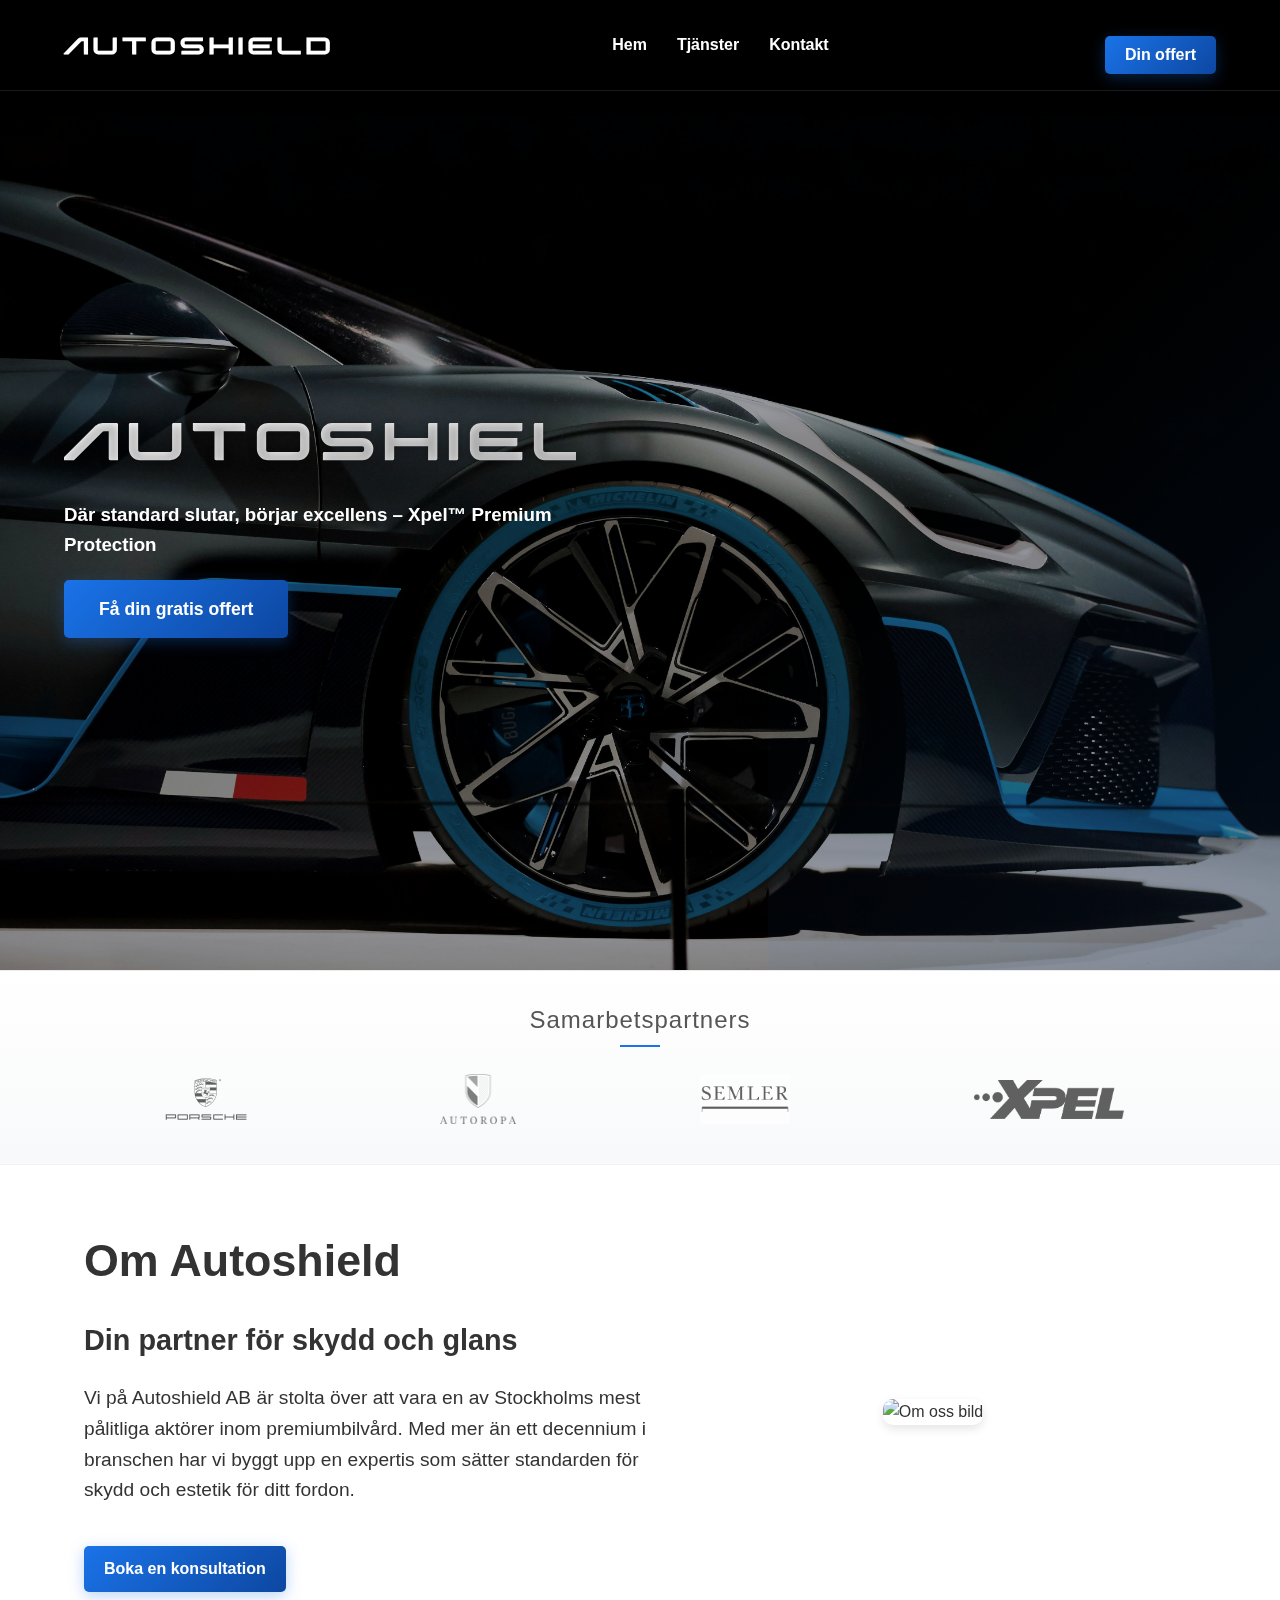
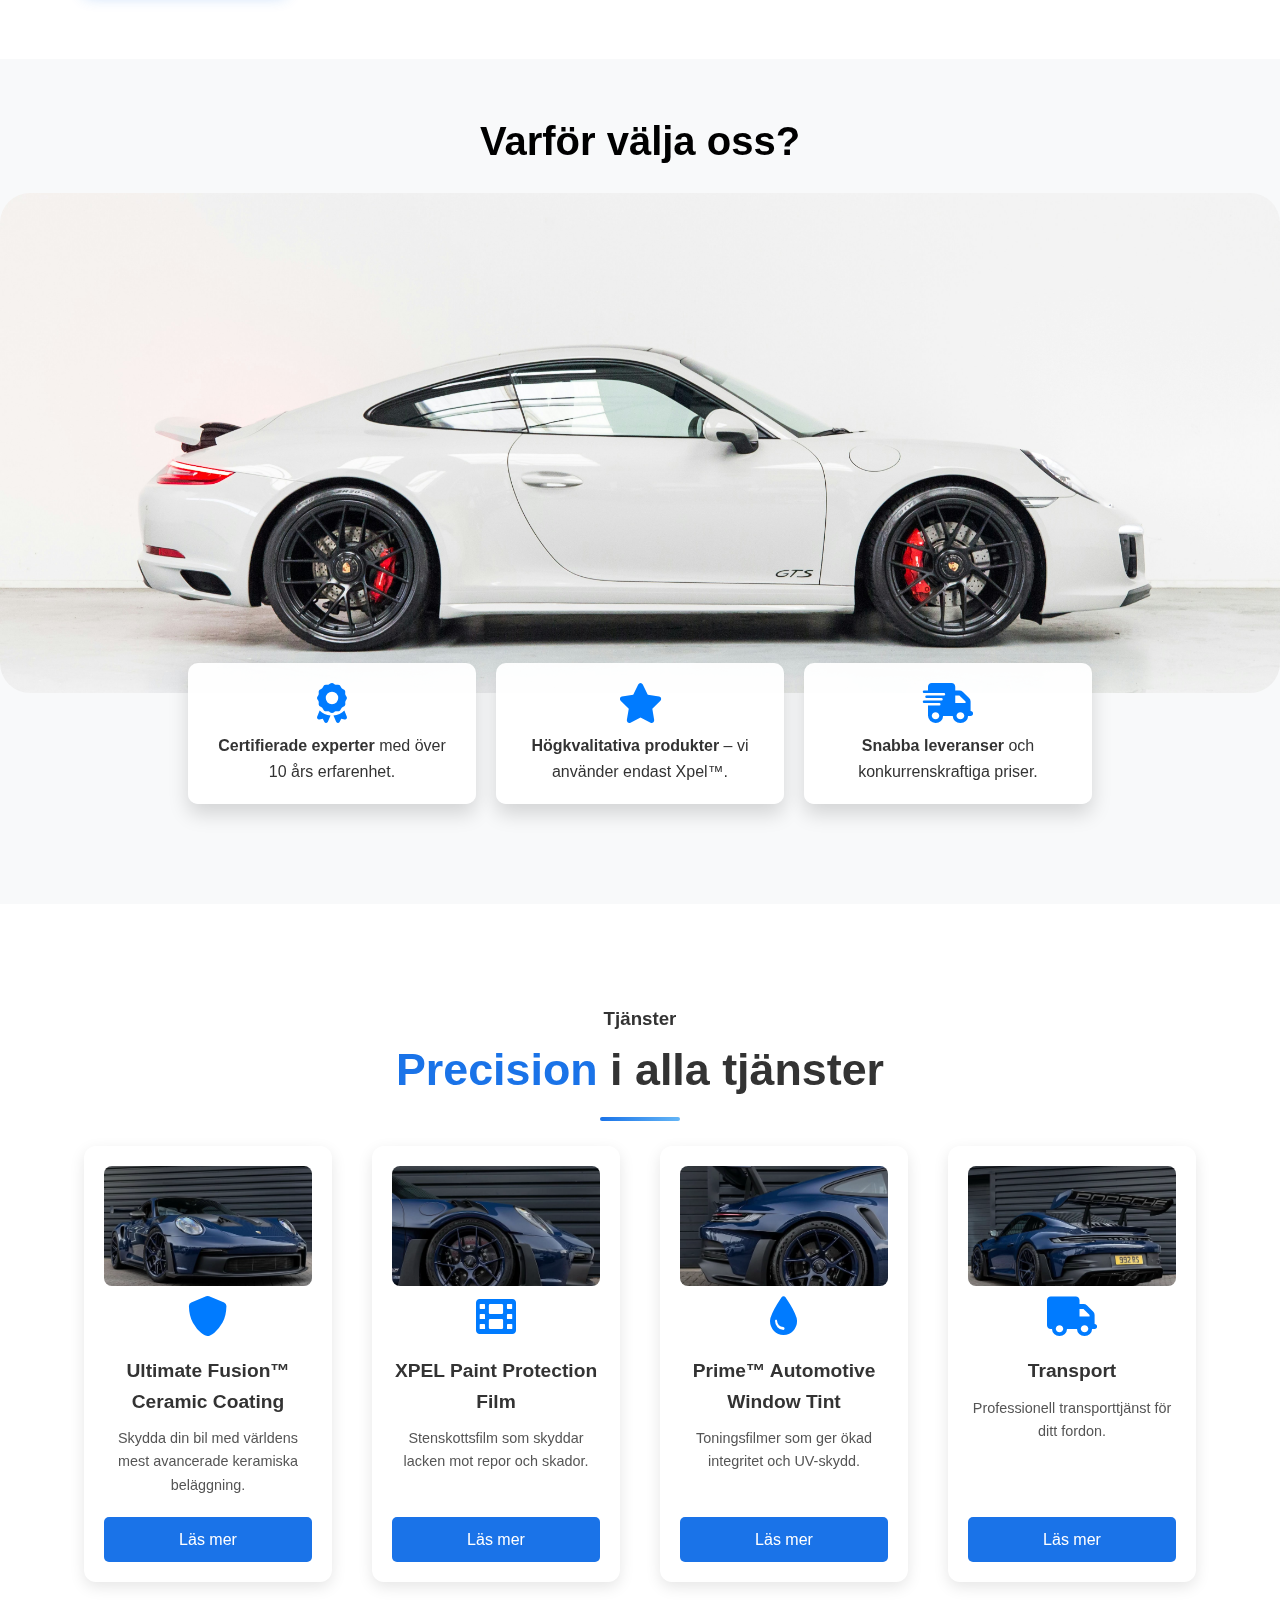
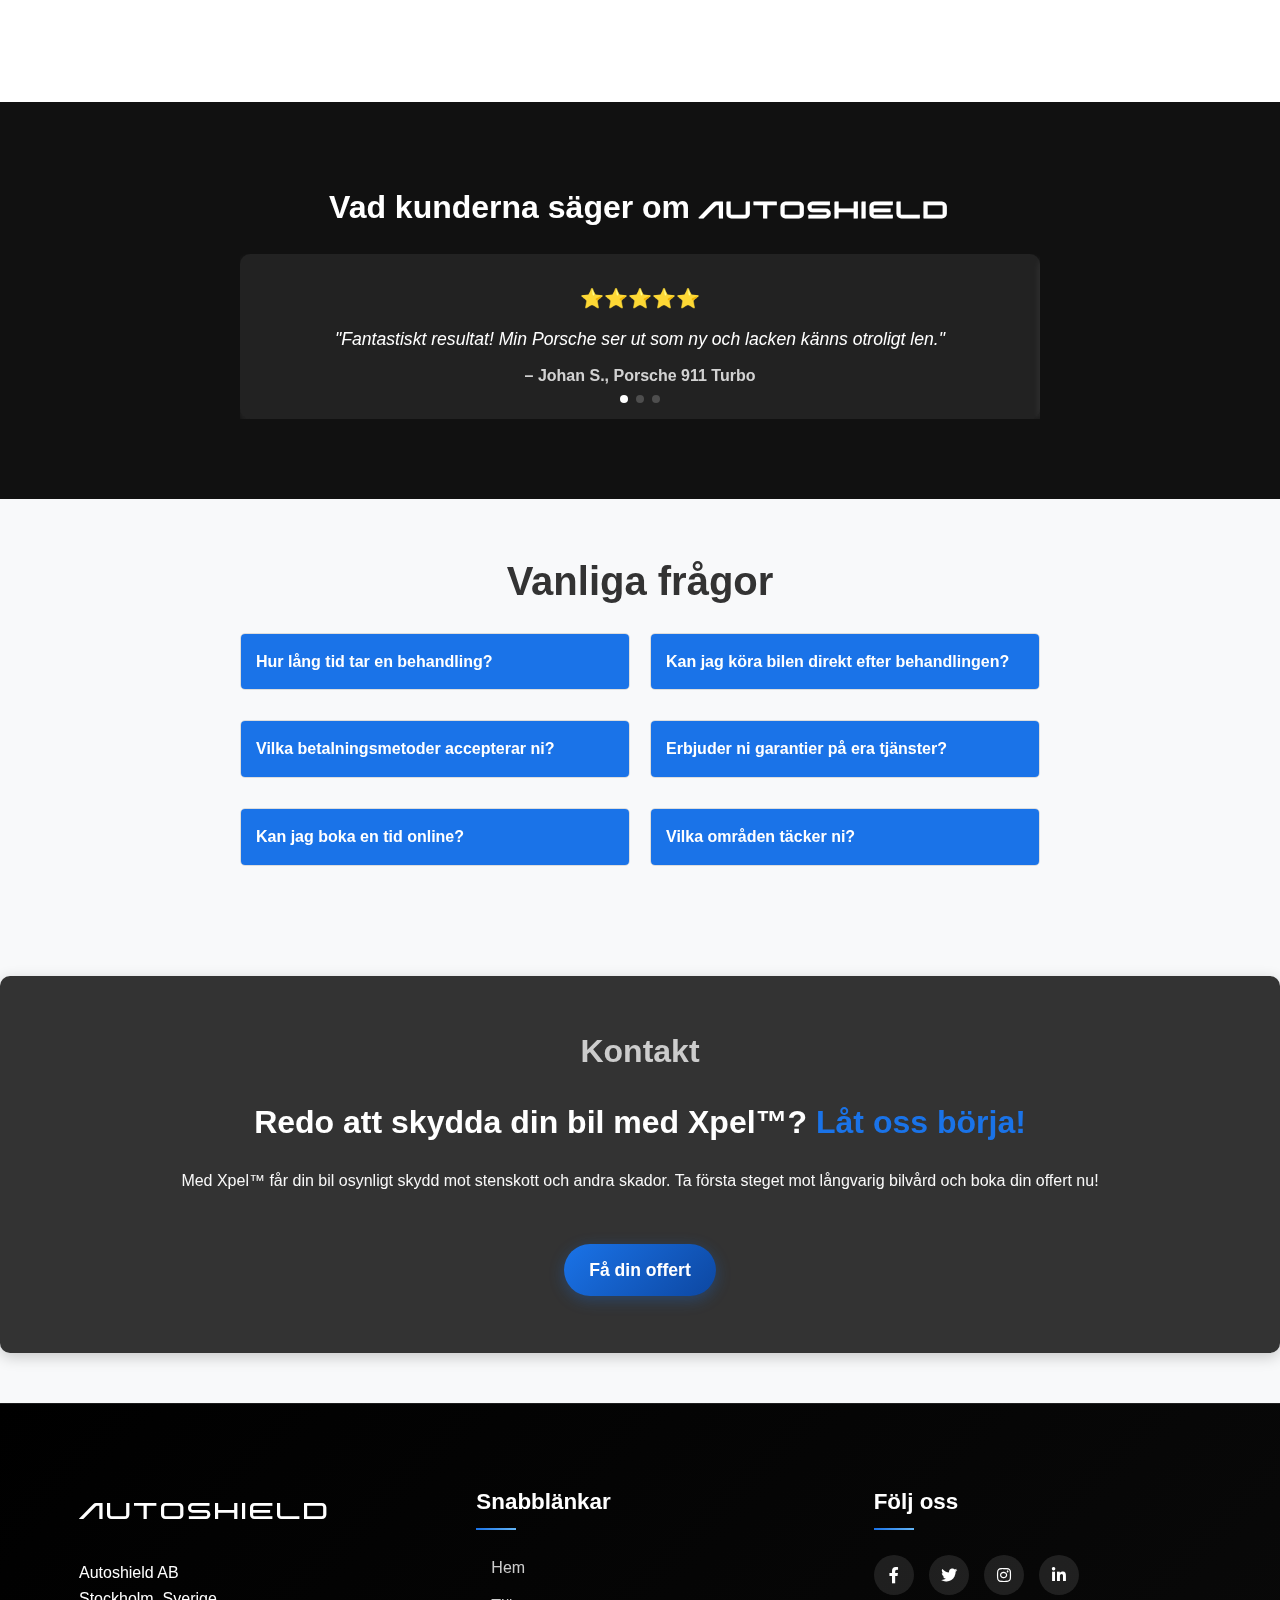
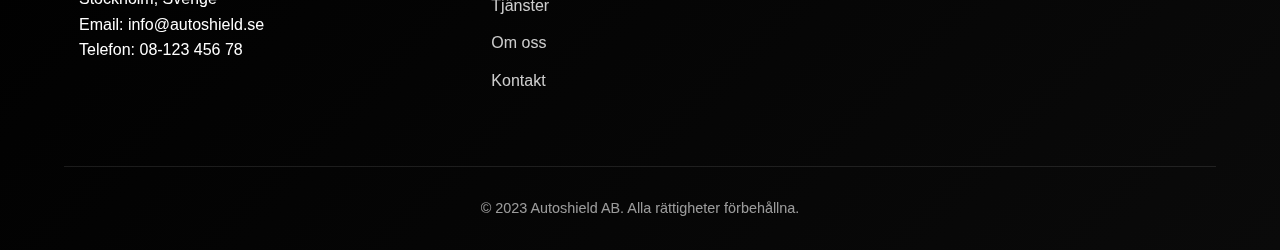
==== index.html @ a5b88185 "Initial commit" ====
<!DOCTYPE html>
<html lang="sv">
<head>
    <meta charset="UTF-8">
    <meta name="viewport" content="width=device-width, initial-scale=1.0">
    <meta name="description" content="Autoshield AB – Xpel™-experter på stenskottsfilm i Stockholm. Innovativa produkter som Ultimate Fusion™ Ceramic Coating och Prime™ Automotive Window Tint. Skydda din bil med högkvalitativ bilvård från Xpel™.">
    <meta name="author" content="Autoshield AB">
    <title>Autoshield AB</title>
    <!-- Swiper CSS -->
    <link rel="stylesheet" href="https://cdn.jsdelivr.net/npm/swiper@11/swiper-bundle.min.css" />
    <link rel="stylesheet" href="style.css">
    <!-- Länk till Font Awesome för ikoner -->
    <link rel="stylesheet" href="https://cdnjs.cloudflare.com/ajax/libs/font-awesome/6.0.0-beta3/css/all.min.css">
    <!-- Nebula font import -->
    <style>
        @font-face {
            font-family: 'Nebula';
            src: url('fonts/Nebula-Regular.otf') format('truetype');
            font-weight: normal;
            font-style: normal;
        }
    </style>
</head>
<body>
    <!-- Header Section -->
    <header class="navbar">
        <div class="logo-text">
            <a href="#hem">AUTOSHIELD</a>
        </div>
        <!-- Hamburgermeny för mobila enheter -->
        <button class="hamburger">
            <span></span>
            <span></span>
            <span></span>
        </button>
        <div class="nav-container">
            <nav>
                <ul class="nav-links">
                    <li><a href="#hem">Hem</a></li>
                    <li>
                        <a href="#tjänster">Tjänster</a>
                        <ul class="dropdown">
                            <li><a href="#ultimate-fusion-ceramic-coating">Ultimate Fusion™ Ceramic Coating</a></li>
                            <li><a href="#xpel-paint-protection-film">XPEL Paint Protection Film</a></li>
                            <li><a href="#prime-automotive-window-tint">Prime™ Automotive Window Tint</a></li>
                            <li><a href="#transport">Transport</a></li>
                        </ul>
                    </li>
                    <li><a href="#kontakt">Kontakt</a></li>
                </ul>
            </nav>
        </div>
        <button class="cta-button">Din offert</button>
    </header>

    <main>
        <!-- Hero Section -->
        <section class="hero">
            <div class="hero-image"></div>
            <div class="hero-content">
                <h1>Autoshield</h1>
                <h3>Där standard slutar, börjar excellens – Xpel™ Premium Protection</h3>
                <a href="#cta" class="cta-button">Få din gratis offert</a>
            </div>
        </section>

        <!-- Logo Clouds Section -->
        <section class="logo-clouds">
            <h2>Samarbetspartners</h2>
            <div class="logos">
                <img src="bilder/pngegg.png" alt="Porsche Logo"> <!-- Porsche -->
                <img src="bilder/autoropa logo.png" alt="Autoropa Logo"> <!-- Autropa -->
                <img src="bilder/semle logo.png" alt="Semler Logo"> <!-- Semler -->
                <img src="bilder/xpel logo.png" alt="Xpel Logo"> <!-- Xpel -->
            </div>
        </section>

        <!-- Om oss Section -->
        <section id="om-oss" class="om-oss">
            <div class="content">
                <div class="text-content">
                    <h2>Om Autoshield</h2>
                    <h3>Din partner för skydd och glans</h3>
                    <p>Vi på Autoshield AB är stolta över att vara en av Stockholms mest pålitliga aktörer inom premiumbilvård. Med mer än ett decennium i branschen har vi byggt upp en expertis som sätter standarden för skydd och estetik för ditt fordon.</p>
                    <a href="#kontakt" class="cta-button">Boka en konsultation</a>
                </div>
                <div class="image-container">
                    <img src="bilder/omoss.jpg" alt="Om oss bild">
                </div>
            </div>
        </section>

        <!-- Varför välja oss Section -->
        <section id="varfor-valja-oss" class="varfor-valja-oss">
            <h2 class="section-title">Varför välja oss?</h2>
            <div class="banner">
                <div class="overlay"></div>
            </div>
            <div class="container">
                <div class="points">
                    <div class="point">
                        <i class="fas fa-award icon"></i>
                        <p><strong>Certifierade experter</strong> med över 10 års erfarenhet.</p>
                    </div>
                    <div class="point">
                        <i class="fas fa-star icon"></i>
                        <p><strong>Högkvalitativa produkter</strong> – vi använder endast Xpel™.</p>
                    </div>
                    <div class="point">
                        <i class="fas fa-shipping-fast icon"></i>
                        <p><strong>Snabba leveranser</strong> och konkurrenskraftiga priser.</p>
                    </div>
                </div>
            </div>
        </section>

        <!-- Tjänster Section -->
        <section id="tjanster" class="tjanster">
            <h3>Tjänster</h3>
            <h2 class="sub-heading"><span class="highlight">Precision</span> i alla tjänster</h2>
            <div class="tjanster-lista">
                <div class="service-card">
                    <img src="bilder/temp_image_3289DC14-ABFC-4665-A4C3-50FC27CC9B88.png" alt="Ultimate Fusion™ Ceramic Coating">
                    <i class="fas fa-shield-alt icon"></i>
                    <h3>Ultimate Fusion™ Ceramic Coating</h3>
                    <p>Skydda din bil med världens mest avancerade keramiska beläggning.</p>
                    <a href="#ultimate-fusion-ceramic-coating" class="cta">Läs mer</a>
                </div>
                <div class="service-card">
                    <img src="bilder/temp_image_9DD9890C-88ED-44C5-862C-469DD4F8D971.png" alt="XPEL Paint Protection Film">
                    <i class="fas fa-film icon"></i>
                    <h3>XPEL Paint Protection Film</h3>
                    <p>Stenskottsfilm som skyddar lacken mot repor och skador.</p>
                    <a href="#xpel-paint-protection-film" class="cta">Läs mer</a>
                </div>
                <div class="service-card">
                    <img src="bilder/temp_image_B4A3C73F-FB43-4315-8AD0-09ED533A59F4.png" alt="Prime™ Automotive Window Tint">
                    <i class="fas fa-tint icon"></i>
                    <h3>Prime™ Automotive Window Tint</h3>
                    <p>Toningsfilmer som ger ökad integritet och UV-skydd.</p>
                    <a href="#prime-automotive-window-tint" class="cta">Läs mer</a>
                </div>
                <div class="service-card">
                    <img src="bilder/temp_image_EC6C0B1D-7AC0-4BB8-B234-410DA6336D8D.png" alt="Transport">
                    <i class="fas fa-truck icon"></i>
                    <h3>Transport</h3>
                    <p>Professionell transporttjänst för ditt fordon.</p>
                    <a href="#transport" class="cta">Läs mer</a>
                </div>
            </div>
        </section>

        <!-- Kundrecensioner Section -->
        <section id="kundrecensioner" class="kundrecensioner">
            <h2>Vad kunderna säger om <span class="nebula-font">AUTOSHIELD</span></h2>
            <div class="swiper mySwiper">
                <div class="swiper-wrapper">
                    <div class="swiper-slide">
                        <div class="testimonial">
                            <div class="stars">⭐⭐⭐⭐⭐</div>
                            <p class="quote">"Fantastiskt resultat! Min Porsche ser ut som ny och lacken känns otroligt len."</p>
                            <p class="customer">– Johan S., Porsche 911 Turbo</p>
                        </div>
                    </div>
                    <div class="swiper-slide">
                        <div class="testimonial">
                            <div class="stars">⭐⭐⭐⭐⭐</div>
                            <p class="quote">"Bästa skyddet jag testat! Stenskottsfilmen är helt osynlig och bilen håller sig ren längre."</p>
                            <p class="customer">– Lisa K., BMW M5</p>
                        </div>
                    </div>
                    <div class="swiper-slide">
                        <div class="testimonial">
                            <div class="stars">⭐⭐⭐⭐⭐</div>
                            <p class="quote">"Xpel™-lackskyddet är en game-changer. Rekommenderas starkt!"</p>
                            <p class="customer">– Anders B., Tesla Model S</p>
                        </div>
                    </div>
                </div>
                <div class="swiper-pagination"></div>
            </div>
        </section>

        <!-- FAQ Section -->
        <section id="faq" class="faq">
            <h2>Vanliga frågor</h2>
            <div class="faq-lista">
                <div class="faq-item">
                    <h3 class="faq-question">Hur lång tid tar en behandling?</h3>
                    <p class="faq-answer">Det beror på tjänsten, men de flesta behandlingar tar mellan 2 och 6 timmar.</p>
                </div>
                <div class="faq-item">
                    <h3 class="faq-question">Kan jag köra bilen direkt efter behandlingen?</h3>
                    <p class="faq-answer">Ja, din bil är redo att köras direkt efter behandlingen.</p>
                </div>
                <div class="faq-item">
                    <h3 class="faq-question">Vilka betalningsmetoder accepterar ni?</h3>
                    <p class="faq-answer">Vi accepterar kontanter, kreditkort och Swish.</p>
                </div>
                <div class="faq-item">
                    <h3 class="faq-question">Erbjuder ni garantier på era tjänster?</h3>
                    <p class="faq-answer">Ja, vi erbjuder garantier på alla våra tjänster. Kontakta oss för mer information.</p>
                </div>
                <div class="faq-item">
                    <h3 class="faq-question">Kan jag boka en tid online?</h3>
                    <p class="faq-answer">Ja, du kan boka en tid online via vår hemsida eller kontakta oss direkt.</p>
                </div>
                <div class="faq-item">
                    <h3 class="faq-question">Vilka områden täcker ni?</h3>
                    <p class="faq-answer">Vi täcker hela Stockholmsområdet och närliggande regioner.</p>
                </div>
            </div>
        </section>

        <!-- Kontakt Section -->
        <section id="kontakt" class="kontakt">
            <h3>Kontakt</h3>
            <h2 class="sub-heading">Redo att skydda din bil med Xpel™? <span class="highlight">Låt oss börja!</span></h2>
            <p>Med Xpel™ får din bil osynligt skydd mot stenskott och andra skador. Ta första steget mot långvarig bilvård och boka din offert nu!</p>
            <a href="#kontakt" class="cta-button">Få din offert</a>
        </section>

        <!-- Footer Section -->
        <footer>
            <div class="footer-content">
                <div class="footer-col">
                    <div class="footer-logo">
                        <a href="#">Autoshield</a>
                    </div>
                    <p>Autoshield AB</p>
                    <p>Stockholm, Sverige</p>
                    <p>Email: info@autoshield.se</p>
                    <p>Telefon: 08-123 456 78</p>
                </div>
                <div class="footer-col">
                    <h3>Snabblänkar</h3>
                    <ul class="footer-links">
                        <li><a href="#">Hem</a></li>
                        <li><a href="#">Tjänster</a></li>
                        <li><a href="#">Om oss</a></li>
                        <li><a href="#">Kontakt</a></li>
                    </ul>
                </div>
                <div class="footer-col">
                    <h3>Följ oss</h3>
                    <div class="social-links">
                        <a href="#"><i class="fab fa-facebook-f"></i></a>
                        <a href="#"><i class="fab fa-twitter"></i></a>
                        <a href="#"><i class="fab fa-instagram"></i></a>
                        <a href="#"><i class="fab fa-linkedin-in"></i></a>
                    </div>
                </div>
            </div>
            <div class="copyright">
                <p>&copy; 2023 Autoshield AB. Alla rättigheter förbehållna.</p>
            </div>
        </footer>
    </main>

    <script src="script.js"></script>
    <!-- Swiper JS -->
    <script src="https://cdn.jsdelivr.net/npm/swiper@11/swiper-bundle.min.js"></script>
</body>
</html>
---- style.css ----
/* Grundläggande CSS-reset */
* {
    margin: 0;
    padding: 0;
    box-sizing: border-box;
    font-family: 'Segoe UI', Tahoma, Geneva, Verdana, sans-serif;
}

/* Nebula font definition */
@font-face {
    font-family: 'Nebula';
    src: url('Fonts/Nebula-Regular.otf') format('truetype');
    font-weight: normal;
    font-style: normal;
}

body {
    line-height: 1.6;
    color: #333;
    background-color: #f8f9fa;
    overflow-x: hidden;
}

/* Subtil bakgrundstextur för hela sidan */
body:before {
    content: '';
    position: fixed;
    top: 0;
    left: 0;
    width: 100%;
    height: 100%;
    background-image: url('data:image/svg+xml,%3Csvg width="20" height="20" xmlns="http://www.w3.org/2000/svg"%3E%3Cpath d="M0 0h20v20H0z" fill="%23f8f9fa"/%3E%3Cpath d="M0 0h1v1H0z" fill="%23eaeaea"/%3E%3C/svg%3E');
    opacity: 0.3;
    pointer-events: none;
    z-index: -1;
}

/* Header/Navbar - Updated to black with white text */
.navbar {
    display: flex;
    justify-content: space-between;
    align-items: center;
    padding: 1rem 5%;
    background-color: #000000;
    box-shadow: 0 4px 20px rgba(0, 0, 0, 0.2);
    position: fixed;
    width: 100%;
    top: 0;
    z-index: 1000;
    backdrop-filter: blur(10px);
    -webkit-backdrop-filter: blur(10px);
    border-bottom: 1px solid rgba(255, 255, 255, 0.1);
}

/* Logo text style */
.logo-text {
    transition: transform 0.3s ease;
}

.logo-text:hover {
    transform: scale(1.05);
}

.logo-text a {
    font-family: 'Nebula', sans-serif;
    font-size: 2rem;
    text-decoration: none;
    color: #ffffff;
    letter-spacing: 2px;
    font-weight: bold;
}

.nav-container {
    display: flex;
    justify-content: center;
    flex-grow: 1;
}

.nav-links {
    display: flex;
    list-style: none;
}

.nav-links li {
    position: relative;
    margin: 0 15px;
}

.nav-links a {
    text-decoration: none;
    color: #ffffff;
    font-size: 1rem;
    font-weight: 600;
    transition: all 0.3s ease;
    padding: 8px 0;
    position: relative;
}

.nav-links a:before {
    content: '';
    position: absolute;
    bottom: 0;
    left: 0;
    width: 0;
    height: 2px;
    background-color: #1a73e8;
    transition: width 0.3s ease;
}

.nav-links a:hover {
    color: #1a73e8;
}

.nav-links a:hover:before {
    width: 100%;
}

.dropdown {
    position: absolute;
    background-color: #000000;
    box-shadow: 0 8px 25px rgba(0, 0, 0, 0.3);
    width: 250px;
    display: none;
    z-index: 1;
    border-radius: 8px;
    overflow: hidden;
    transform: translateX(-50%); /* Lägg till denna rad för att centrera */
    left: 50%; /* Lägg till denna rad för att centrera */
    opacity: 0;
    transition: transform 0.3s ease, opacity 0.3s ease;
}

.nav-links li:hover .dropdown {
    display: block;
    transform: translateX(-50%) translateY(0); /* Justera transform för att inkludera translateX */
    opacity: 1;
}

.dropdown li {
    margin: 0;
    padding: 10px 15px;
    border-bottom: 1px solid #333;
    transition: background-color 0.3s ease;
}

.dropdown li:hover {
    background-color: #111;
}

.dropdown li:last-child {
    border-bottom: none;
}

.cta-button {
    background: linear-gradient(135deg, #1a73e8, #0d47a1);
    color: #fff;
    border: none;
    padding: 12px 25px;
    border-radius: 50px;
    font-weight: 600;
    cursor: pointer;
    transition: all 0.3s ease;
    box-shadow: 0 4px 15px rgba(26, 115, 232, 0.3);
    position: relative;
    overflow: hidden;
}

.cta-button:before {
    content: '';
    position: absolute;
    top: 0;
    left: -100%;
    width: 100%;
    height: 100%;
    background: linear-gradient(90deg, transparent, rgba(255, 255, 255, 0.3), transparent);
    transition: left 0.7s ease;
}

.cta-button:hover {
    box-shadow: 0 6px 20px rgba(26, 115, 232, 0.4);
    transform: translateY(-2px);
}

.cta-button:hover:before {
    left: 100%;
}

.hamburger {
    display: none;
    background: none;
    border: none;
    cursor: pointer;
}

.hamburger span {
    display: block;
    width: 25px;
    height: 3px;
    background-color: #ffffff;
    margin: 5px 0;
    transition: all 0.3s ease;
}

/* Hero Section - Updated with Nebula font */
.hero {
    position: relative;
    height: 100vh;
    width: 100%;
    display: flex;
    align-items: center;
    margin-top: 70px; /* Kompensera för den fasta navbaren */
    overflow: hidden;
}

.hero-image {
    position: absolute;
    top: 0;
    left: 0;
    width: 100%;
    height: 100%;
    background-image: url('bilder/hero.jpg'); /* Ersätt med din faktiska bild */
    background-size: cover;
    background-position: center;
    filter: brightness(0.6); /* Gör bilden mörkare */
    z-index: -1;
    animation: zoomEffect 20s infinite alternate;
}

@keyframes zoomEffect {
    0% {
        transform: scale(1);
    }
    100% {
        transform: scale(1.05);
    }
}

/* Stiliserade geometriska former som overlay på hero */
.hero:after {
    content: '';
    position: absolute;
    top: 0;
    right: 0;
    width: 40%;
    height: 100%;
    background: linear-gradient(135deg, transparent 40%, rgba(26, 115, 232, 0.1) 100%);
    z-index: -1;
}

.hero-content {
    width: 50%;
    padding: 0 5%;
    color: #fff;
    animation: fadeInLeft 1s ease-out;
}

@keyframes fadeInLeft {
    from {
        opacity: 0;
        transform: translateX(-50px);
    }
    to {
        opacity: 1;
        transform: translateX(0);
    }
}

.hero-content h1 {
    font-family: 'Nebula', sans-serif;
    font-size: 4.5rem;
    margin-bottom: 20px;
    font-weight: 700;
    text-shadow: 0 2px 10px rgba(0, 0, 0, 0.3);
    line-height: 1.2;
    background: linear-gradient(135deg, #fff, #e0e0e0);
    -webkit-background-clip: text;
    background-clip: text;
    background-clip: text;
    -webkit-text-fill-color: transparent;
    letter-spacing: 3px;
}

.hero-content p {
    font-size: 1.3rem;
    margin-bottom: 30px;
    text-shadow: 0 2px 10px rgba(0, 0, 0, 0.3);
    max-width: 600px;
}

.hero-content .cta-button {
    padding: 15px 35px;
    font-size: 1.1rem;
    animation: pulse 2s infinite;
}

@keyframes pulse {
    0% {
        box-shadow: 0 0 0 0 rgba(26, 115, 232, 0.7);
    }
    70% {
        box-shadow: 0 0 0 10px rgba(26, 115, 232, 0);
    }
    100% {
        box-shadow: 0 0 0 0 rgba(26, 115, 232, 0);
    }
}

/* Logo Clouds Section */
.logo-clouds {
    padding: 30px 5%;
    background: linear-gradient(180deg, #fff, #f8f9fa);
    text-align: center;
    position: relative;
    border-top: 1px solid rgba(0, 0, 0, 0.05);
    border-bottom: 1px solid rgba(0, 0, 0, 0.05);
}

.logo-clouds h2 {
    font-size: 1.5rem;
    margin-bottom: 25px;
    color: #555;
    font-weight: 500;
    letter-spacing: 1px;
    position: relative;
    display: inline-block;
}

.logo-clouds h2:after {
    content: '';
    position: absolute;
    bottom: -8px;
    left: 50%;
    transform: translateX(-50%);
    width: 40px;
    height: 2px;
    background-color: #1a73e8;
}

.logos {
    display: flex;
    justify-content: space-around;
    align-items: center;
    flex-wrap: wrap;
    max-width: 1200px;
    margin: 0 auto;
}

.logos img {
    height: 50px;
    width: auto;
    max-width: 150px; /* Prevents logos from being too wide */
    object-fit: contain; /* Ensures the logo maintains its aspect ratio */
    margin: 10px 20px;
    filter: grayscale(100%) contrast(0.8) brightness(1.2);
    transition: all 0.5s ease;
    opacity: 0.7;
}

.logos img:hover {
    filter: grayscale(0%) contrast(1) brightness(1);
    transform: scale(1.1);
    opacity: 1;
}

/* Om Oss Section */
.om-oss {
    display: flex;
    justify-content: center;
    align-items: center;
    padding: 60px 5%;
    background-color: #ffffff;
    position: relative;
    overflow: hidden;
}

.om-oss .content {
    display: flex;
    justify-content: space-between;
    align-items: center;
    max-width: 1200px;
    width: 100%;
    flex-wrap: wrap; /* Lägg till flex-wrap för att hantera mindre skärmar */
}

.om-oss .text-content {
    flex: 1;
    padding-left: 20px; /* Ändra från padding-right till padding-left */
    min-width: 300px; /* Lägg till min-width för att hantera mindre skärmar */
}

.om-oss .text-content h2 {
    font-size: 2.8rem;
    margin-bottom: 20px;
}

.om-oss .text-content h3 {
    font-size: 1.8rem;
    margin-bottom: 20px;
}

.om-oss .text-content p {
    font-size: 1.2rem;
    line-height: 1.6;
    margin-bottom: 20px;
}

.om-oss .image-container {
    flex: 1;
    display: flex;
    justify-content: center;
    align-items: center;
    min-width: 300px; /* Lägg till min-width för att hantera mindre skärmar */
}

.om-oss .image-container img {
    max-width: 100%;
    border-radius: 10px;
    box-shadow: 0 4px 10px rgba(0, 0, 0, 0.1);
}

/* Responsiv design för mindre skärmar */
@media (max-width: 768px) {
    .om-oss .content {
        flex-direction: column;
        text-align: center;
    }

    .om-oss .text-content {
        padding-left: 0; /* Ändra från padding-right till padding-left */
        margin-bottom: 20px;
    }

    .om-oss .image-container {
        margin-bottom: 10px;
    }
}

.varfor-valja-oss {
    text-align: center;
    padding: 50px 0;
}

.section-title {
    font-size: 2.5rem;
    color: #000000; /* Ändra färgen här till önskad färg */
    margin-bottom: 20px;
}

.banner {
    position: relative;
    width: 100%;
    height: 500px;
    background: url('bilder/varför.jpg') no-repeat center;
    background-size: cover; /* Ändra från cover till contain för att anpassa bilden efter containern */
    display: flex;
    align-items: center;
    justify-content: center;
    text-align: center;
    border-radius: 30px; /* Lägg till denna rad för att ge rundade kanter */
    overflow: hidden; /* Se till att innehållet inte överstiger de rundade kanterna */
}

.overlay {
    position: absolute;
    top: 0;
    left: 0;
    width: 100%;
    height: 100%;
    background: rgba(0, 0, 0, 0.0);
    border-radius: 40px; /* Lägg till denna rad för att matcha de rundade kanterna */
}
.banner h2 {
    color: #1a73e8; /* Ändra färgen här till önskad färg */
    font-size: 2rem;
    font-weight: bold;
    position: relative;
    z-index: 2;
}

.container {
    max-width: 1000px;
    margin: auto;
    padding: 50px 20px;
    position: relative;
}

.points {
    display: flex;
    justify-content: center;
    gap: 20px;
    position: relative;
    margin-top: -80px; /* Lyft upp rutorna över bilden */
    z-index: 3; /* Sätt rutorna ovanför bakgrunden */
}

.point {
    background: rgba(255, 255, 255, 0.95);
    padding: 20px;
    width: 30%;
    border-radius: 10px;
    box-shadow: 0 10px 20px rgba(0, 0, 0, 0.15);
    text-align: center;
    transition: transform 0.3s ease-in-out;
}

.point:hover {
    transform: translateY(-5px);
}

.icon {
    font-size: 40px;
    color: #007bff;
    margin-bottom: 10px;
}

@media (max-width: 768px) {
    .points {
        flex-direction: column;
        align-items: center;
        margin-top: -50px; /* Anpassa för mindre skärmar */
    }
    .point {
        width: 80%;
    }
}
/* CTA-knapp */
.cta-button {
    display: inline-block;
    padding: 10px 20px;
    background-color: #1a73e8;
    color: #fff;
    text-decoration: none;
    border-radius: 5px;
    transition: background-color 0.3s ease;
    font-size: 1rem;
    margin-top: 20px; /* Lägg till marginal för att separera knappen från texten */
}

.cta-button:hover {
    background-color: #155ab6;
}

/* Tjänster Section */
.tjanster {
    padding: 100px 5%;
    background-color: #fff;
    text-align: center;
    position: relative;
    overflow: hidden;
}

.tjanster h2 {
    font-size: 2.8rem;
    margin-bottom: 20px;
    position: relative;
    display: inline-block;
    z-index: 1;
}

.tjanster h2:after {
    content: '';
    position: absolute;
    bottom: -15px;
    left: 50%;
    transform: translateX(-50%);
    width: 80px;
    height: 4px;
    background: linear-gradient(90deg, #1a73e8, #64b5f6);
    border-radius: 2px;
}

.sub-heading {
    font-size: 2rem;
    margin-bottom: 40px;
    color: #333;
}

.sub-heading .highlight {
    color: #1a73e8; /* Använd samma blå färg som redan används på sidan */
}

.tjanster-lista {
    display: flex;
    justify-content: space-around;
    flex-wrap: wrap;
    max-width: 1200px;
    margin: 0 auto;
    position: relative;
    z-index: 1;
}

.service-card {
    background: white;
    padding: 20px;
    border-radius: 12px;
    box-shadow: 0 5px 15px rgba(0, 0, 0, 0.1);
    text-align: center;
    transition: all 0.3s ease-in-out;
    position: relative;
    overflow: hidden;
    cursor: pointer;
    flex: 1 1 calc(25% - 40px); /* Justera bredden för att få plats med fyra kort */
    margin: 20px;
    display: flex;
    flex-direction: column;
    justify-content: space-between;
}

.service-card:hover {
    transform: translateY(-5px);
    box-shadow: 0 10px 20px rgba(0, 0, 0, 0.2);
}

.service-card img {
    width: 100%;
    height: 120px;
    object-fit: cover;
    border-radius: 8px;
    margin-bottom: 10px;
}

.service-card .icon {
    font-size: 40px;
    color: #007bff;
    transition: transform 0.3s;
    margin-bottom: 10px;
}

.service-card:hover .icon {
    transform: scale(1.1);
}

.service-card h3 {
    font-size: 1.2rem;
    font-weight: bold;
    margin: 10px 0;
}

.service-card p {
    color: #555;
    font-size: 0.9rem;
    margin-bottom: 20px;
}

.service-card .cta {
    display: inline-block;
    padding: 10px 20px;
    background-color: #1a73e8;
    color: #fff;
    text-decoration: none;
    border-radius: 5px;
    transition: background-color 0.3s ease;
    font-size: 1rem;
    margin-top: auto; /* Lägg till auto för att trycka knappen till botten */
}

.service-card .cta:hover {
    background-color: #155ab6;
}

/* Responsiv design för mindre skärmar */
@media (max-width: 768px) {
    .tjanster-lista {
        flex-direction: column;
        align-items: center;
    }

    .service-card {
        flex: 1 1 100%;
        max-width: 80%;
    }
}

/* Kundrecensioner */
.kundrecensioner {
    background: #111;
    padding: 80px 20px;
    text-align: center;
    color: white;
}

.kundrecensioner .nebula-font {
    font-family: 'Nebula', sans-serif;
    font-size: 2rem;
    color: #ffffff;
}

.kundrecensioner h2 {
    font-size: 2rem;
    margin-bottom: 20px;
}

.swiper {
    width: 90%;
    max-width: 800px;
    margin: auto;
    position: relative;
}

.testimonial {
    background: #222;
    padding: 30px;
    border-radius: 10px;
    box-shadow: 0 4px 8px rgba(255, 255, 255, 0.1);
}

.stars {
    color: #FFD700;
    font-size: 1.2rem;
    margin-bottom: 10px;
}

.quote {
    font-style: italic;
    font-size: 1.1rem;
    margin-bottom: 10px;
}

.customer {
    font-weight: bold;
    font-size: 1rem;
    opacity: 0.8;
}

.swiper-pagination-bullet {
    background: white !important;
}

/* FAQ-sektion */
.faq {
    padding: 50px 20px;
    background-color: #f8f9fa;
    text-align: center;
}

.faq h2 {
    font-size: 2.5rem;
    margin-bottom: 20px;
    color: #333;
}

.faq-lista {
    max-width: 800px;
    margin: 0 auto;
    text-align: left;
    display: flex;
    flex-wrap: wrap;
    gap: 20px;
}

.faq-item {
    background-color: #fff;
    border: 1px solid #ddd;
    border-radius: 5px;
    margin-bottom: 10px;
    overflow: hidden;
    transition: max-height 0.3s ease;
    flex: 1 1 calc(50% - 20px); /* Två kolumner med gap */
    box-sizing: border-box;
}

.faq-question {
    padding: 15px;
    font-size: 1.0rem;
    font-weight: bold;
    cursor: pointer;
    background-color: #1a73e8;
    color: #fff;
    margin: 0;
    white-space: normal; /* Tillåt radbrytning */
    overflow: hidden; /* Förhindra överflöd */
    text-overflow: ellipsis; /* Lägg till ellipsis om texten är för lång */
    transition: background-color 0.3s ease, box-shadow 0.3s ease; /* Lägg till transition för hovereffekter */
}

.faq-question:hover {
    background-color: #155ab6; /* Ändra bakgrundsfärg vid hover */
    box-shadow: 0 4px 8px rgba(0, 0, 0, 0.2); /* Lägg till skugga vid hover */
}

.faq-answer {
    padding: 15px;
    font-size: 1rem;
    display: none;
    background-color: #f8f9fa;
    color: #333;
    font-weight: bold; /* Gör texten fetstil */
}

.faq-item.active .faq-answer {
    display: block;
}

/* Responsiv design för mindre skärmar */
@media (max-width: 768px) {
    .faq-lista {
        flex-direction: column;
    }

    .faq-item {
        flex: 1 1 100%;
    }
}
/* Kontaktformulär */
.kontakt {
    padding: 50px 10px;
    text-align: center;
    background-color: #333; /* Mörkgrå bakgrundsfärg */
    color: white;
    border-radius: 10px; /* Rundade hörn */
    box-shadow: 0 4px 15px rgba(0, 0, 0, 0.2); /* Lätt skugga */
    max-width: 1500px;
    margin: 50px auto; /* Centrerar sektionen och lägger till marginal */
}

.kontakt h3 {
    font-size: 2rem;
    margin-bottom: 20px;
    color: #ccc; /* Ljusare grå färg för texten */
}

.kontakt .sub-heading {
    font-size: 2.0rem; /* Stor textstorlek för h1 */
    margin-bottom: 20px;
    color: white; /* Vit text */
    white-space: nowrap;
    overflow: hidden; /* Förhindra överflöd */
    text-overflow: ellipsis; /* Lägg till ellipsis om texten är för lång */ 
}

.kontakt .sub-heading .highlight {
    color: #1a73e8; /* Använd samma blå färg som redan används på sidan */
}

.kontakt p {
    font-size: 1rem;
    margin-bottom: 30px;
    color: #f8f8f8; /* Ljusare grå färg för texten */
}

.kontakt .cta-button {
    background: linear-gradient(135deg, #1a73e8, #0d47a1);
    color: #fff;
    border: none;
    padding: 12px 25px;
    border-radius: 50px;
    font-weight: 600;
    cursor: pointer;
    transition: all 0.3s ease;
    box-shadow: 0 4px 15px rgba(26, 115, 232, 0.3);
    position: relative;
    overflow: hidden;
    font-size: 1.1rem; /* Samma storlek som i hero-sektionen */
    text-decoration: none; /* Ta bort understrykning */
}

.kontakt .cta-button:before {
    content: '';
    position: absolute;
    top: 0;
    left: -100%;
    width: 100%;
    height: 100%;
    background: linear-gradient(90deg, transparent, rgba(255, 255, 255, 0.3), transparent);
    transition: left 0.7s ease;
}

.kontakt .cta-button:hover {
    box-shadow: 0 6px 20px rgba(26, 115, 232, 0.4);
    transform: translateY(-2px);
}

.kontakt .cta-button:hover:before {
    left: 100%;
}
/* Footer */
footer {
    background: linear-gradient(135deg, #000000, #0a0a0a);
    color: #ffffff;
    padding: 80px 5% 30px;
    position: relative;
    overflow: hidden;
    border-top: 1px solid rgba(255, 255, 255, 0.1);
}

footer:before {
    content: '';
    position: absolute;
    top: 0;
    left: 0;
    width: 100%;
    height: 100%;
    background-image: url('data:image/svg+xml,%3Csvg width="20" height="20" xmlns="http://www.w3.org/2000/svg"%3E%3Cpath d="M0 0h20v20H0z" fill="none"/%3E%3Cpath d="M10 10h1v1h-1z" fill="rgba(255, 255, 255, 0.03)"/%3E%3C/svg%3E');
    opacity: 0.15;
    z-index: 0;
}

.footer-content {
    display: flex;
    justify-content: space-between;
    flex-wrap: wrap;
    gap: 40px;
    max-width: 1200px;
    margin: 0 auto;
    position: relative;
    z-index: 1;
}

.footer-col {
    flex: 1;
    min-width: 250px;
    padding: 0 15px;
}

.footer-logo {
    margin-bottom: 25px;
}

.footer-logo a {
    font-family: 'Nebula', sans-serif;
    font-size: 2rem;
    color: #ffffff;
    text-decoration: none;
    transition: transform 0.3s ease;
    display: inline-block;
}

.footer-logo a:hover {
    transform: scale(1.05);
}

.footer-col h3 {
    font-size: 1.4rem;
    margin-bottom: 25px;
    padding-bottom: 10px;
    position: relative;
}

.footer-col h3:after {
    content: '';
    position: absolute;
    bottom: 0;
    left: 0;
    width: 40px;
    height: 2px;
    background: linear-gradient(90deg, #1a73e8, #64b5f6);
}

.footer-links {
    list-style: none;
}

.footer-links li {
    margin-bottom: 12px;
}

.footer-links a {
    color: rgba(255, 255, 255, 0.8);
    text-decoration: none;
    font-size: 1rem;
    transition: all 0.3s ease;
    position: relative;
    padding-left: 15px;
}

.footer-links a:before {
    content: '»';
    position: absolute;
    left: 0;
    top: 50%;
    transform: translateY(-50%);
    color: #1a73e8;
    opacity: 0;
    transition: opacity 0.3s ease;
}

.footer-links a:hover {
    color: #ffffff;
    padding-left: 20px;
}

.footer-links a:hover:before {
    opacity: 1;
}

.contact-info p {
    margin-bottom: 15px;
    font-size: 1rem;
    color: rgba(255, 255, 255, 0.8);
    line-height: 1.6;
}

.contact-info i {
    color: #1a73e8;
    margin-right: 10px;
    width: 20px;
}

.social-links {
    display: flex;
    gap: 15px;
    margin-top: 20px;
}

.social-links a {
    width: 40px;
    height: 40px;
    background: rgba(255, 255, 255, 0.1);
    border-radius: 50%;
    display: flex;
    align-items: center;
    justify-content: center;
    color: #ffffff;
    text-decoration: none;
    transition: all 0.3s ease;
}

.social-links a:hover {
    background: linear-gradient(135deg, #1a73e8, #0d47a1);
    transform: translateY(-3px);
}

.copyright {
    text-align: center;
    margin-top: 60px;
    padding-top: 30px;
    border-top: 1px solid rgba(255, 255, 255, 0.1);
    color: rgba(255, 255, 255, 0.6);
    font-size: 0.9rem;
}

/* Responsiv design */
@media (max-width: 768px) {
    .footer-content {
        flex-direction: column;
        gap: 50px;
    }
    
    .footer-col {
        text-align: center;
    }
    
    .footer-links a {
        padding-left: 0;
    }
    
    .footer-links a:hover {
        padding-left: 15px;
    }
    
    .social-links {
        justify-content: center;
    }
}
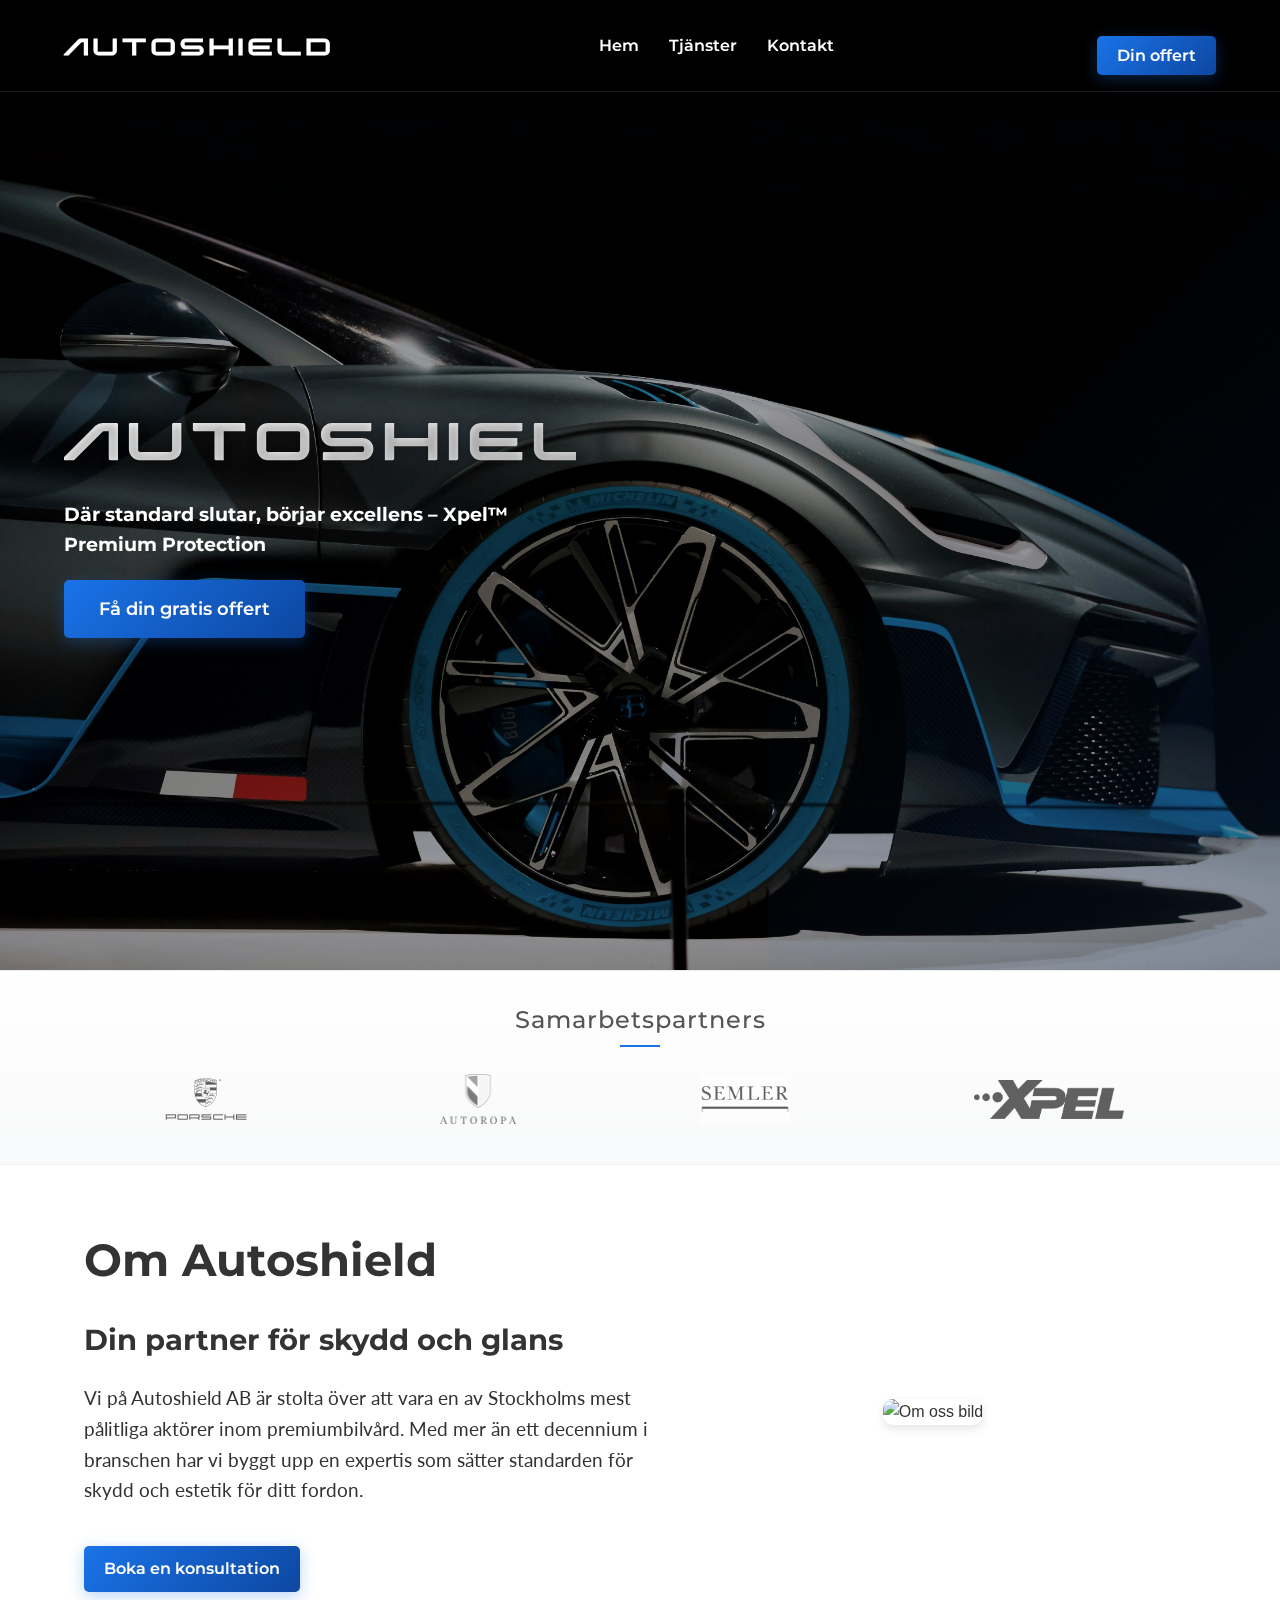
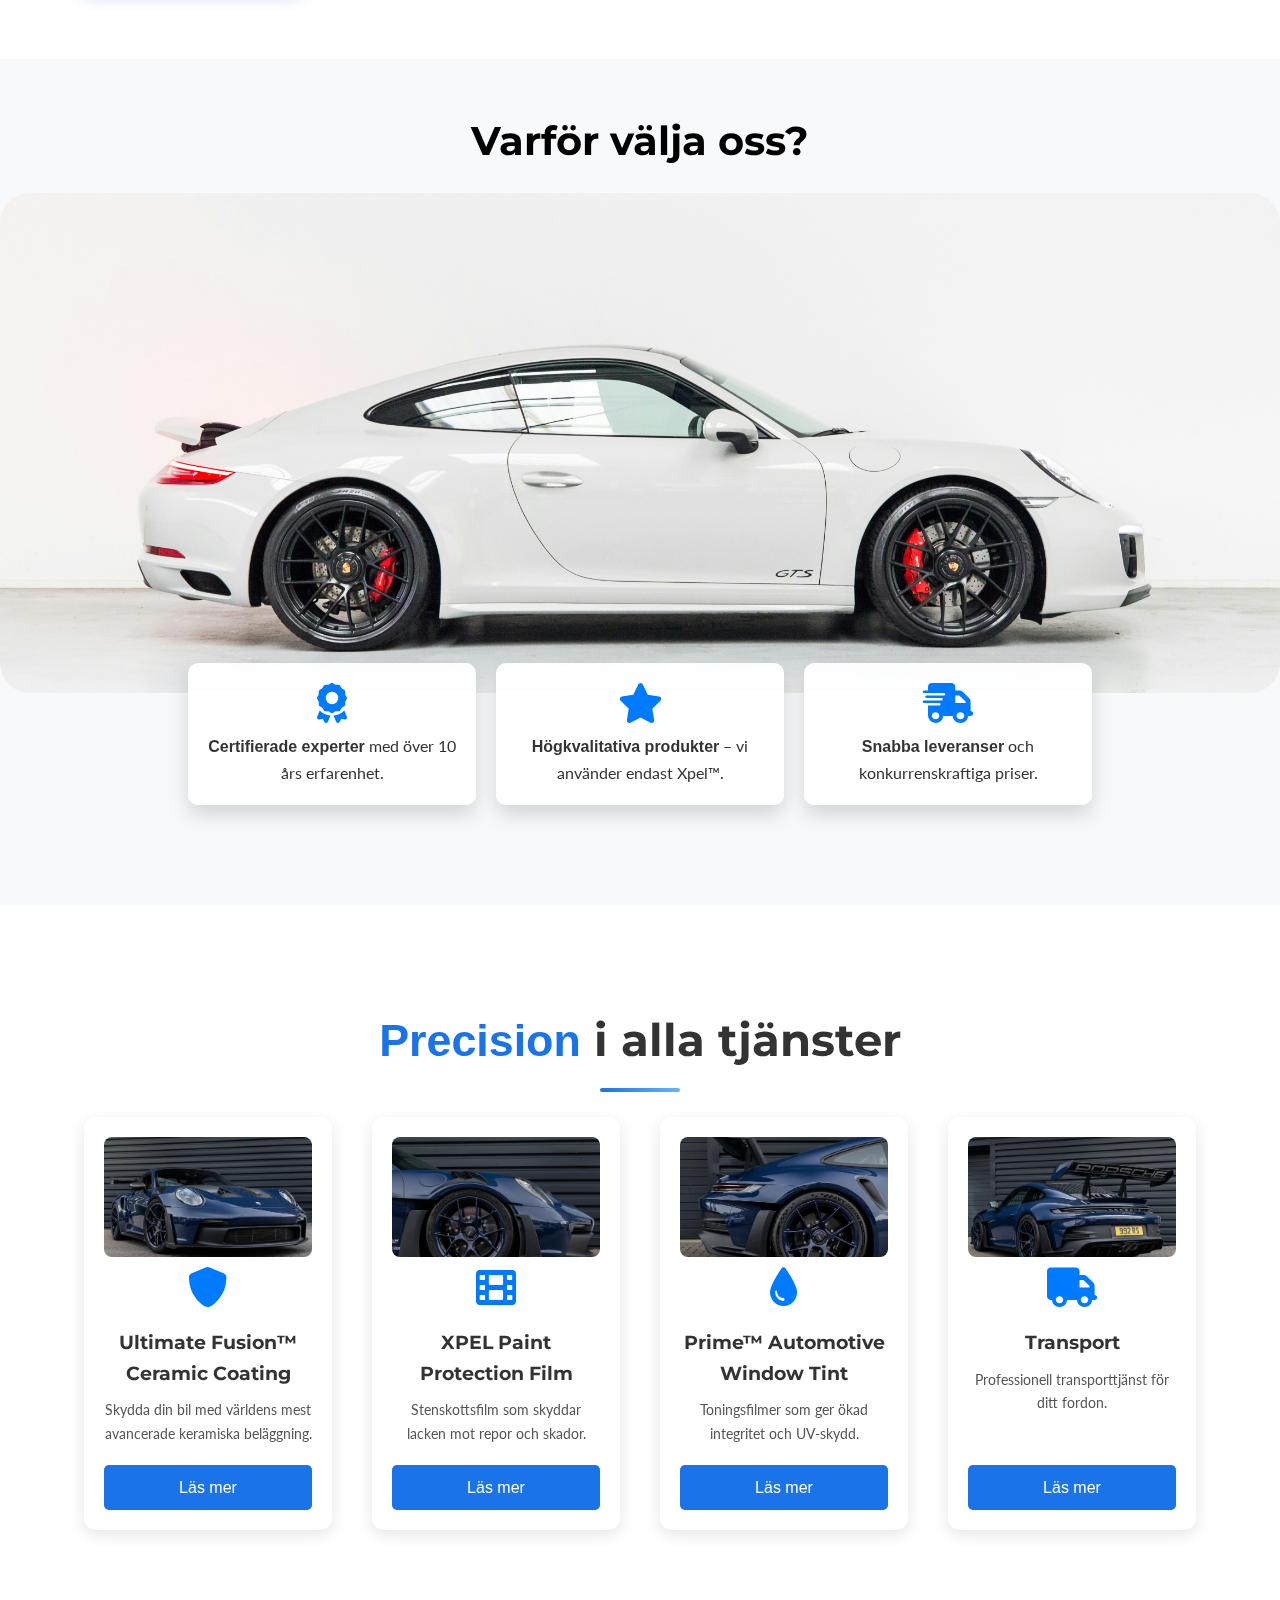
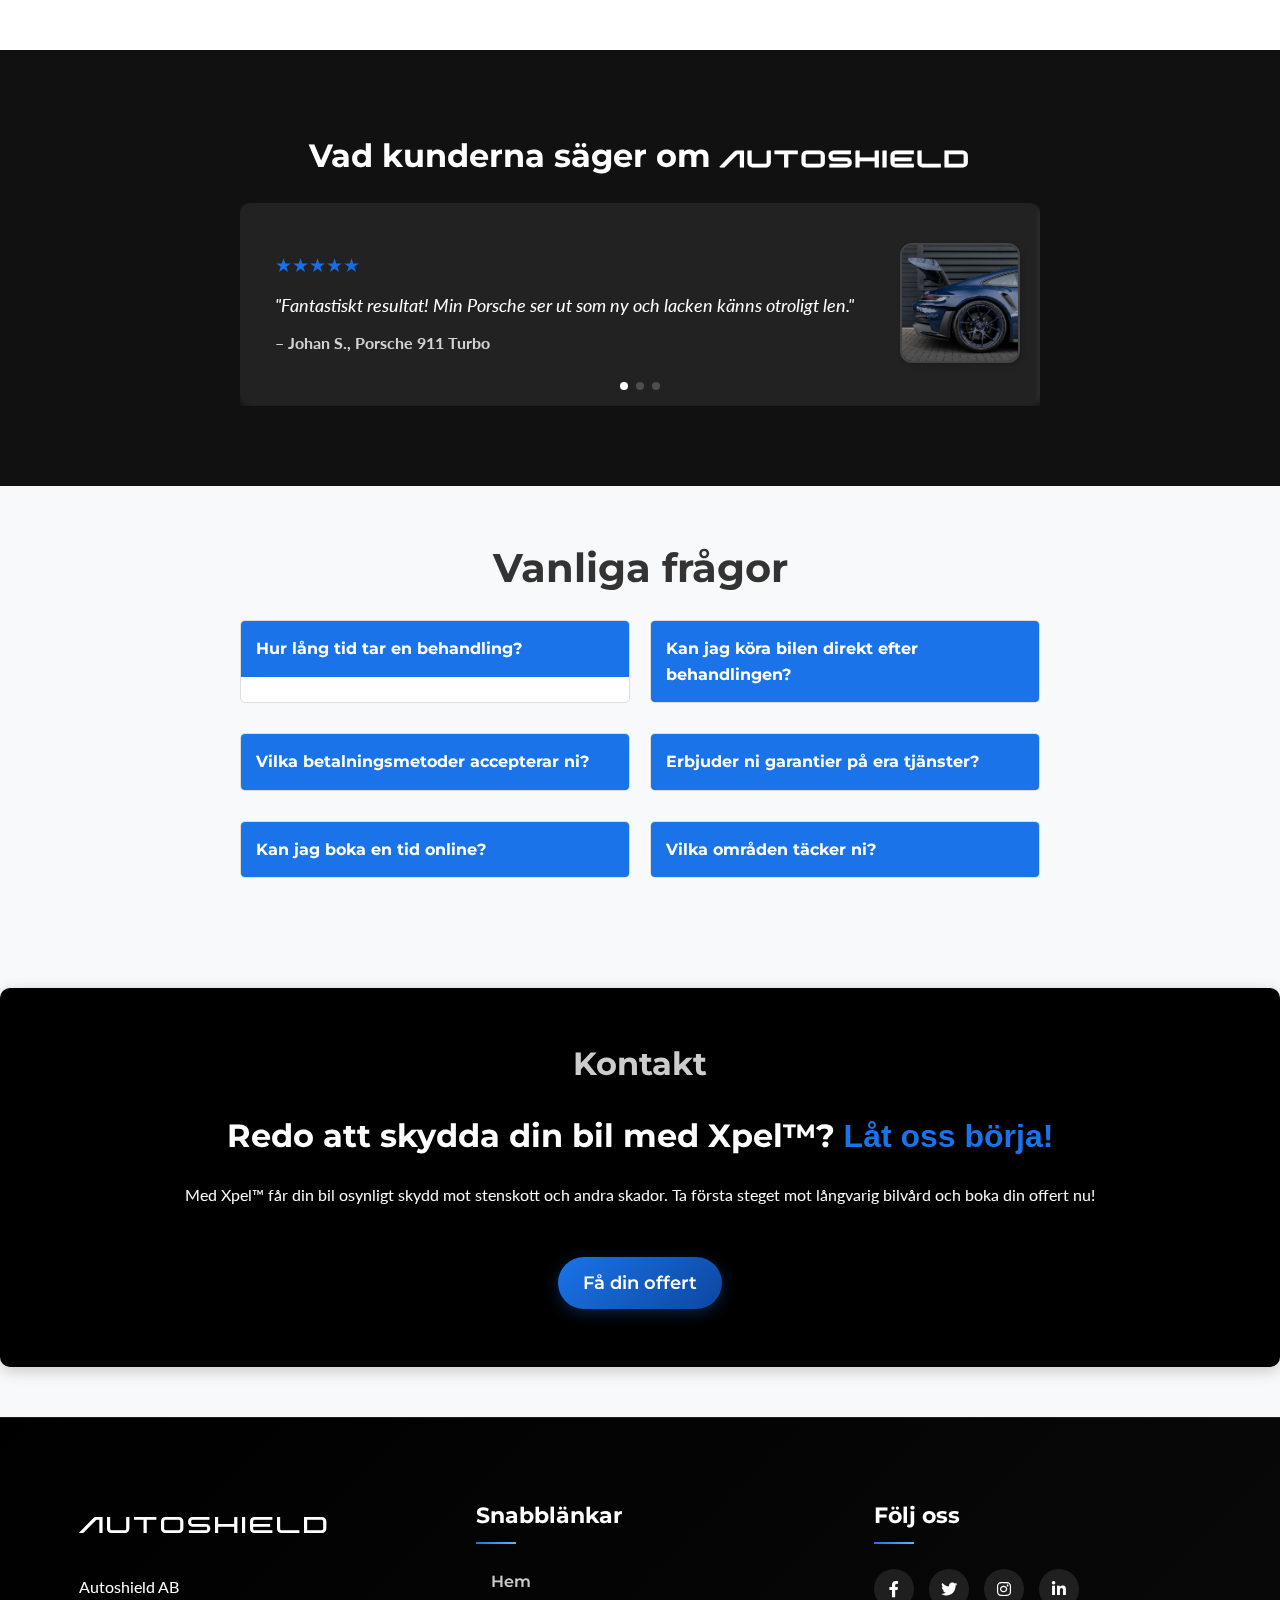
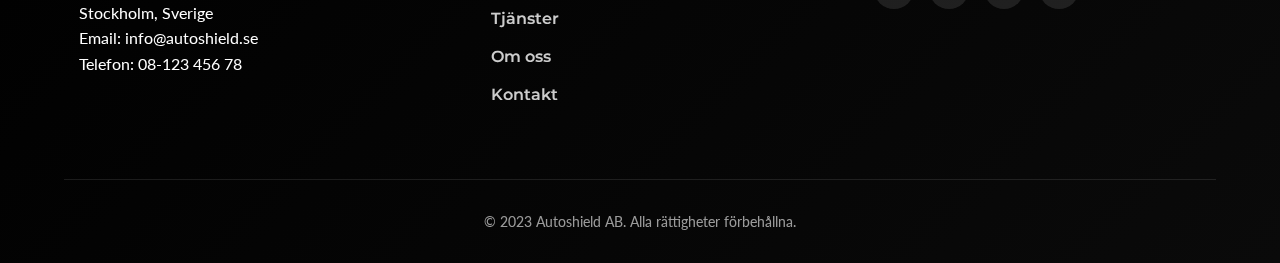
==== commit 73f87cbd: "uppdaterad html och css" ====
--- a/index.html
+++ b/index.html
@@ -11,6 +11,10 @@
     <link rel="stylesheet" href="style.css">
     <!-- Länk till Font Awesome för ikoner -->
     <link rel="stylesheet" href="https://cdnjs.cloudflare.com/ajax/libs/font-awesome/6.0.0-beta3/css/all.min.css">
+    <!-- Google Fonts -->
+    <link rel="preconnect" href="https://fonts.googleapis.com">
+    <link rel="preconnect" href="https://fonts.gstatic.com" crossorigin>
+    <link href="https://fonts.googleapis.com/css2?family=Lato:ital,wght@0,100;0,300;0,400;0,700;0,900;1,100;1,300;1,400;1,700;1,900&family=Montserrat:ital,wght@0,100..900;1,100..900&display=swap" rel="stylesheet">
     <!-- Nebula font import -->
     <style>
         @font-face {
@@ -28,7 +32,7 @@
             <a href="#hem">AUTOSHIELD</a>
         </div>
         <!-- Hamburgermeny för mobila enheter -->
-        <button class="hamburger">
+        <button class="hamburger" aria-label="Meny" aria-expanded="false">
             <span></span>
             <span></span>
             <span></span>
@@ -116,7 +120,6 @@
 
         <!-- Tjänster Section -->
         <section id="tjanster" class="tjanster">
-            <h3>Tjänster</h3>
             <h2 class="sub-heading"><span class="highlight">Precision</span> i alla tjänster</h2>
             <div class="tjanster-lista">
                 <div class="service-card">
@@ -153,33 +156,44 @@
         <!-- Kundrecensioner Section -->
         <section id="kundrecensioner" class="kundrecensioner">
             <h2>Vad kunderna säger om <span class="nebula-font">AUTOSHIELD</span></h2>
-            <div class="swiper mySwiper">
-                <div class="swiper-wrapper">
-                    <div class="swiper-slide">
+            <div class="swiper mySwiper" role="region" aria-label="Kundrecensioner">
+                <div class="swiper-wrapper" role="listbox">
+                    <div class="swiper-slide" role="listitem">
                         <div class="testimonial">
-                            <div class="stars">⭐⭐⭐⭐⭐</div>
-                            <p class="quote">"Fantastiskt resultat! Min Porsche ser ut som ny och lacken känns otroligt len."</p>
-                            <p class="customer">– Johan S., Porsche 911 Turbo</p>
+                            <div class="testimonial-content">
+                                <div class="stars">★★★★★</div>
+                                <p class="quote">"Fantastiskt resultat! Min Porsche ser ut som ny och lacken känns otroligt len."</p>
+                                <p class="customer">– Johan S., Porsche 911 Turbo</p>
+                            </div>
+                            <img src="bilder/temp_image_B4A3C73F-FB43-4315-8AD0-09ED533A59F4.png" alt="Johan S. och hans Porsche 911 Turbo" class="testimonial-image">
                         </div>
                     </div>
-                    <div class="swiper-slide">
+                    <div class="swiper-slide" role="listitem">
                         <div class="testimonial">
-                            <div class="stars">⭐⭐⭐⭐⭐</div>
-                            <p class="quote">"Bästa skyddet jag testat! Stenskottsfilmen är helt osynlig och bilen håller sig ren längre."</p>
-                            <p class="customer">– Lisa K., BMW M5</p>
+                            <div class="testimonial-content">
+                                <div class="stars">★★★★★</div>
+                                <p class="quote">"Bästa skyddet jag testat! Stenskottsfilmen är helt osynlig och bilen håller sig ren längre."</p>
+                                <p class="customer">– Lisa K., BMW M5</p>
+                            </div>
+                            <img src="bilder/temp_image_9DD9890C-88ED-44C5-862C-469DD4F8D971.png" alt="Lisa K. och hennes BMW M5" class="testimonial-image">
                         </div>
                     </div>
-                    <div class="swiper-slide">
+                    <div class="swiper-slide" role="listitem">
                         <div class="testimonial">
-                            <div class="stars">⭐⭐⭐⭐⭐</div>
-                            <p class="quote">"Xpel™-lackskyddet är en game-changer. Rekommenderas starkt!"</p>
-                            <p class="customer">– Anders B., Tesla Model S</p>
+                            <div class="testimonial-content">
+                                <div class="stars">★★★★★</div>
+                                <p class="quote">"Xpel™-lackskyddet är en game-changer. Rekommenderas starkt!"</p>
+                                <p class="customer">– Anders B., Tesla Model S</p>
+                            </div>
+                            <img src="bilder/temp_image_3289DC14-ABFC-4665-A4C3-50FC27CC9B88.png" alt="Anders B. och hans Tesla Model S" class="testimonial-image">
                         </div>
                     </div>
                 </div>
                 <div class="swiper-pagination"></div>
             </div>
         </section>
+        
+        
 
         <!-- FAQ Section -->
         <section id="faq" class="faq">
--- a/style.css
+++ b/style.css
@@ -6,6 +6,11 @@
     font-family: 'Segoe UI', Tahoma, Geneva, Verdana, sans-serif;
 }
 
+p {
+    font-family: 'Lato', sans-serif;
+    font-weight: 400;
+}
+
 /* Nebula font definition */
 @font-face {
     font-family: 'Nebula';
@@ -14,11 +19,32 @@
     font-style: normal;
 }
 
+/* Använd Lato för allmän text */
 body {
+    font-family: 'Lato', sans-serif;
+    font-weight: 400;
     line-height: 1.6;
     color: #333;
     background-color: #f8f9fa;
     overflow-x: hidden;
+}
+
+/* Använd Montserrat för rubriker */
+h1, h2, h3, h4, h5, h6 {
+    font-family: 'Montserrat', sans-serif;
+    font-weight: 700;
+}
+
+/* Använd Lato för paragrafer */
+p {
+    font-family: 'Lato', sans-serif;
+    font-weight: 400;
+}
+
+/* Använd Montserrat för knappar och länkar */
+.cta-button, .nav-links a, .footer-links a {
+    font-family: 'Montserrat', sans-serif;
+    font-weight: 600;
 }
 
 /* Subtil bakgrundstextur för hela sidan */
@@ -79,6 +105,7 @@
 .nav-links {
     display: flex;
     list-style: none;
+    justify-content: center;
 }
 
 .nav-links li {
@@ -699,15 +726,29 @@
 
 .testimonial {
     background: #222;
-    padding: 30px;
+    padding: 35px;
     border-radius: 10px;
     box-shadow: 0 4px 8px rgba(255, 255, 255, 0.1);
+    position: relative;
+    display: flex;
+    align-items: center;
+    text-align: left;
+    min-height: 200px; /* Öka min-höjden för att ge mer plats, justera vid behov */
+    box-sizing: border-box; /* Inkludera padding och border i elementets totala bredd och höjd */
+    word-wrap: break-word; /* Lägg till word-wrap för att hantera långa ord */
+}
+
+.testimonial-content {
+    flex: 1;
+    padding-right: 140px;
 }
 
 .stars {
-    color: #FFD700;
     font-size: 1.2rem;
     margin-bottom: 10px;
+    background: linear-gradient(135deg, #1a73e8, #0d47a1);
+    -webkit-background-clip: text;
+    color: transparent;
 }
 
 .quote {
@@ -724,6 +765,56 @@
 
 .swiper-pagination-bullet {
     background: white !important;
+}
+
+/* Styling för bilderna */
+.testimonial-image {
+    width: 120px;
+    height: 120px;
+    border-radius: 10%;
+    object-fit: cover;
+    position: absolute;
+    top: 50%;
+    right: 20px;
+    transform: translateY(-50%);
+    border: 2px solid #444;
+    box-shadow: 2px 2px 5px rgba(0, 0, 0, 0.2);
+}
+
+/* Responsiv design för mindre skärmar */
+@media (max-width: 768px) {
+    .testimonial {
+        flex-direction: column;
+        text-align: center;
+        min-height: auto;
+    }
+
+    .testimonial-content {
+        padding-right: 0;
+        padding-bottom: 140px;
+    }
+
+    .testimonial-image {
+        position: relative;
+        top: auto;
+        right: auto;
+        bottom: 0px;
+        left: 50%;
+        transform: translateX(-50%);
+        margin-bottom: 20px;
+    }
+
+    .kundrecensioner h2 {
+        font-size: 1.5rem;
+    }
+
+    .quote {
+        font-size: 1rem;
+    }
+
+    .customer {
+        font-size: 0.9rem;
+    }
 }
 
 /* FAQ-sektion */
@@ -805,7 +896,7 @@
 .kontakt {
     padding: 50px 10px;
     text-align: center;
-    background-color: #333; /* Mörkgrå bakgrundsfärg */
+    background-color: #000000; /* Mörkgrå bakgrundsfärg */
     color: white;
     border-radius: 10px; /* Rundade hörn */
     box-shadow: 0 4px 15px rgba(0, 0, 0, 0.2); /* Lätt skugga */
